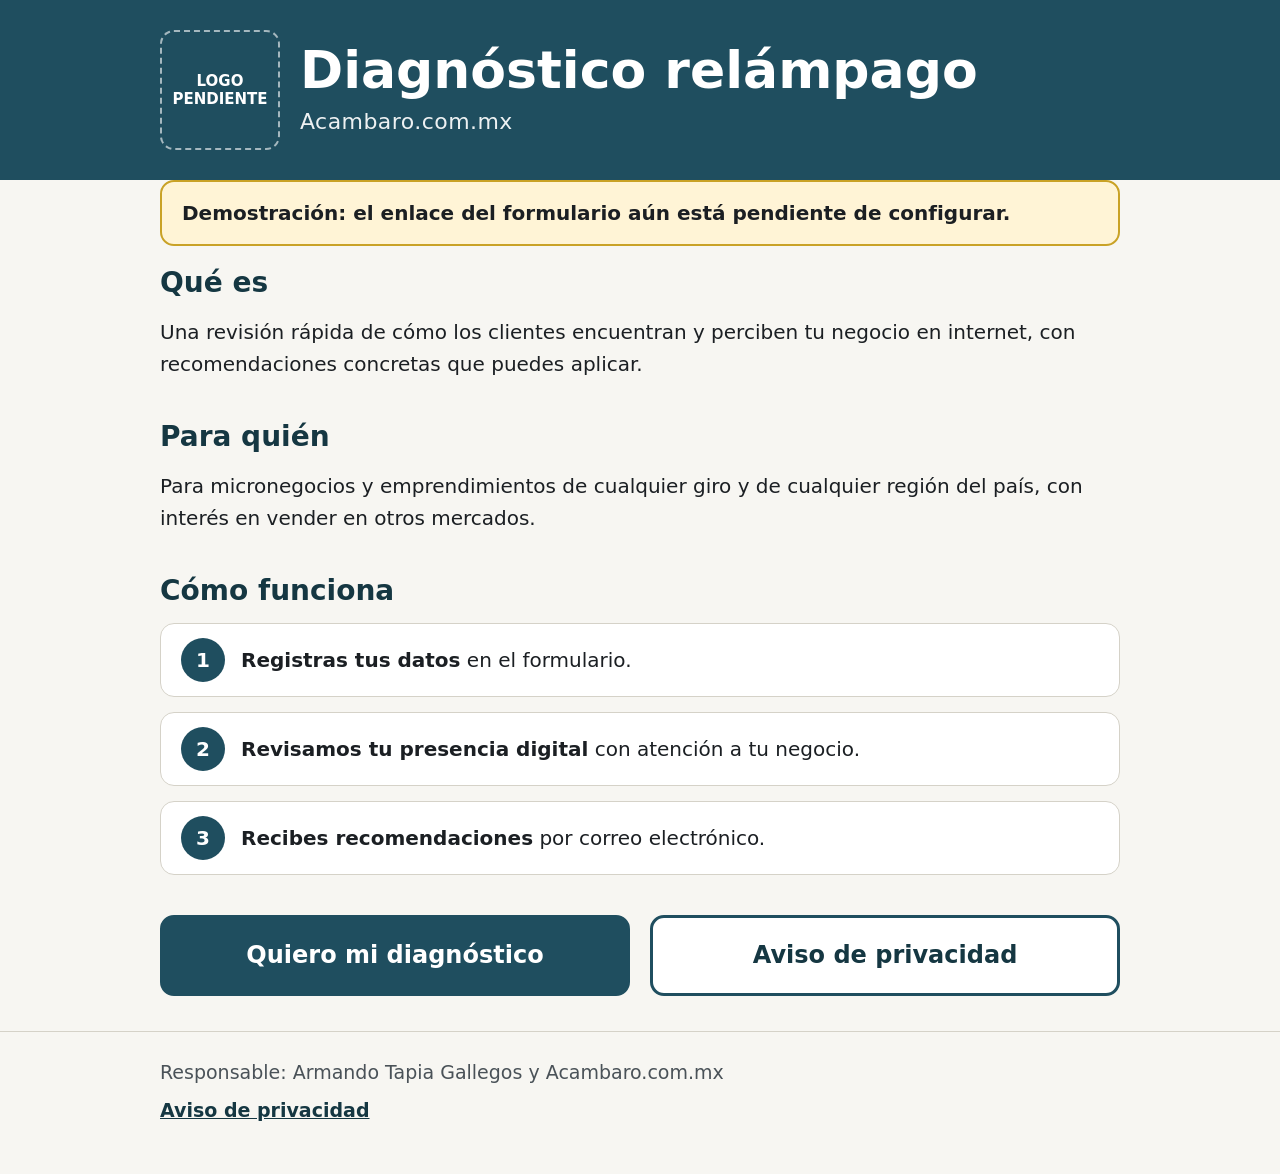
==== index.html @ 4624b3df "Sitio de demostración: Diagnóstico relámpago Co-Authored-By: Claude Sonnet 5.5 <noreply@anthropic.co" ====
<!DOCTYPE html>
<html lang="es-MX">
<head>
  <meta charset="utf-8">
  <meta name="viewport" content="width=device-width, initial-scale=1">
  <title>Diagnóstico relámpago · Acambaro.com.mx</title>
  <meta name="description" content="Revisión rápida de cómo los clientes encuentran y perciben tu negocio en internet, con recomendaciones concretas.">
  <link rel="stylesheet" href="css/styles.css">
</head>
<body>
  <a class="saltar" href="#contenido">Saltar al contenido</a>

  <header class="encabezado">
    <div class="contenedor">
      <!-- PENDIENTE: reemplazar por el logo de Acambaro.com.mx (ej. <img src="img/logo.svg" alt="Acambaro.com.mx">) -->
      <div class="logo-placeholder" aria-hidden="true">LOGO<br>PENDIENTE</div>
      <div>
        <h1>Diagnóstico relámpago</h1>
        <p class="marca">Acambaro.com.mx</p>
      </div>
    </div>
  </header>

  <main id="contenido" class="contenedor">
    <p id="aviso-demo" class="aviso-demo" role="status" hidden>
      Demostración: el enlace del formulario aún está pendiente de configurar.
    </p>

    <section aria-labelledby="que-es">
      <h2 id="que-es">Qué es</h2>
      <p>Una revisión rápida de cómo los clientes encuentran y perciben tu negocio en internet, con recomendaciones concretas que puedes aplicar.</p>
    </section>

    <section aria-labelledby="para-quien">
      <h2 id="para-quien">Para quién</h2>
      <p>Para micronegocios y emprendimientos de cualquier giro y de cualquier región del país, con interés en vender en otros mercados.</p>
    </section>

    <section aria-labelledby="como-funciona">
      <h2 id="como-funciona">Cómo funciona</h2>
      <ol class="pasos">
        <li><span class="paso-titulo">Registras tus datos</span> en el formulario.</li>
        <li><span class="paso-titulo">Revisamos tu presencia digital</span> con atención a tu negocio.</li>
        <li><span class="paso-titulo">Recibes recomendaciones</span> por correo electrónico.</li>
      </ol>
    </section>

    <section class="acciones" aria-label="Acciones">
      <a class="boton boton-principal" id="btn-registro" data-registro href="#" target="_blank" rel="noopener noreferrer">Quiero mi diagnóstico</a>
      <a class="boton boton-secundario" data-privacidad href="aviso-privacidad.html">Aviso de privacidad</a>
    </section>
  </main>

  <footer class="pie">
    <div class="contenedor">
      <p>Responsable: Armando Tapia Gallegos y Acambaro.com.mx</p>
      <p><a data-privacidad href="aviso-privacidad.html">Aviso de privacidad</a></p>
    </div>
  </footer>

  <script src="js/config.js"></script>
  <script src="js/main.js"></script>
</body>
</html>
---- css/styles.css ----
/* Diagnóstico relámpago · Acambaro.com.mx
   Mobile first. Paleta sobria; los colores de marca son PENDIENTE. */

:root {
  /* PENDIENTE: reemplazar por los colores de Acambaro.com.mx */
  --color-marca: #1f4e5f;
  --color-marca-oscuro: #153742;
  --color-acento: #b4531a;
  --color-fondo: #f7f6f2;
  --color-superficie: #ffffff;
  --color-texto: #1b1f23;
  --color-texto-suave: #4a5258;
  --color-borde: #d5d2c8;
  --radio: 14px;
}

*, *::before, *::after { box-sizing: border-box; }

html { font-size: 112.5%; } /* 18px base */

body {
  margin: 0;
  background: var(--color-fondo);
  color: var(--color-texto);
  font-family: system-ui, -apple-system, "Segoe UI", Roboto, "Helvetica Neue", Arial, sans-serif;
  line-height: 1.6;
}

.contenedor {
  width: 100%;
  max-width: 46rem;
  margin: 0 auto;
  padding: 0 1.25rem;
}

.saltar {
  position: absolute;
  left: -999px;
  top: 0;
  background: var(--color-superficie);
  color: var(--color-texto);
  padding: .75rem 1rem;
  z-index: 10;
}
.saltar:focus { left: 0; }

/* Encabezado */
.encabezado {
  background: var(--color-marca);
  color: #fff;
  padding: 1.5rem 0;
}
.encabezado .contenedor {
  display: flex;
  align-items: center;
  gap: 1rem;
}
.encabezado h1 {
  margin: 0;
  font-size: 1.9rem;
  line-height: 1.15;
}
.marca {
  margin: .15rem 0 0;
  font-size: 1.1rem;
  letter-spacing: .02em;
  opacity: .92;
}
.logo-placeholder {
  flex: none;
  width: 4.5rem;
  height: 4.5rem;
  display: grid;
  place-items: center;
  text-align: center;
  font-size: .6rem;
  font-weight: 700;
  line-height: 1.2;
  border: 2px dashed rgba(255,255,255,.6);
  border-radius: var(--radio);
}
.borrador {
  display: inline-block;
  margin: .5rem 0 0;
  padding: .25rem .75rem;
  background: var(--color-acento);
  color: #fff;
  font-weight: 700;
  border-radius: 999px;
  font-size: .95rem;
}

/* Contenido */
main { padding-top: 1.5rem; padding-bottom: 2rem; }

section { margin-bottom: 1.75rem; }

h2 {
  margin: 0 0 .5rem;
  font-size: 1.4rem;
  color: var(--color-marca-oscuro);
}
p { margin: 0 0 .75rem; }

.aviso-demo {
  padding: .75rem 1rem;
  background: #fff4d6;
  border: 2px solid #c9a227;
  border-radius: var(--radio);
  font-weight: 600;
}

.pasos {
  list-style: none;
  counter-reset: paso;
  margin: 0;
  padding: 0;
  display: grid;
  gap: .75rem;
}
.pasos li {
  counter-increment: paso;
  position: relative;
  padding: 1rem 1rem 1rem 4rem;
  background: var(--color-superficie);
  border: 1px solid var(--color-borde);
  border-radius: var(--radio);
}
.pasos li::before {
  content: counter(paso);
  position: absolute;
  left: 1rem;
  top: 50%;
  transform: translateY(-50%);
  width: 2.2rem;
  height: 2.2rem;
  display: grid;
  place-items: center;
  background: var(--color-marca);
  color: #fff;
  font-weight: 700;
  border-radius: 50%;
}
.paso-titulo { font-weight: 700; }

/* Botones */
.acciones {
  display: grid;
  gap: 1rem;
  margin-top: 2rem;
}
.boton {
  display: flex;
  align-items: center;
  justify-content: center;
  min-height: 3.75rem;
  padding: .9rem 1.5rem;
  border-radius: var(--radio);
  border: 3px solid var(--color-marca);
  font-size: 1.2rem;
  font-weight: 700;
  text-align: center;
  text-decoration: none;
}
.boton-principal { background: var(--color-marca); color: #fff; }
.boton-principal:hover { background: var(--color-marca-oscuro); }
.boton-secundario { background: var(--color-superficie); color: var(--color-marca-oscuro); }
.boton-secundario:hover { background: #eef3f4; }

a:focus-visible, .boton:focus-visible {
  outline: 4px solid var(--color-acento);
  outline-offset: 3px;
}

/* Pie */
.pie {
  border-top: 1px solid var(--color-borde);
  padding: 1.25rem 0 2rem;
  color: var(--color-texto-suave);
  font-size: .95rem;
}
.pie p { margin: 0 0 .4rem; }
.pie a { color: var(--color-marca-oscuro); font-weight: 600; }

/* Aviso legal */
.texto-legal ul { padding-left: 1.25rem; margin: 0 0 .75rem; }

/* Tablet y mayores: texto más grande para leer a un metro */
@media (min-width: 768px) {
  html { font-size: 125%; } /* 20px base */
  .contenedor { max-width: 52rem; padding: 0 2rem; }
  .encabezado h1 { font-size: 2.6rem; }
  .logo-placeholder { width: 6rem; height: 6rem; font-size: .75rem; }
  .acciones { grid-template-columns: 1fr 1fr; }
}

@media (prefers-reduced-motion: reduce) {
  * { transition: none !important; animation: none !important; }
}
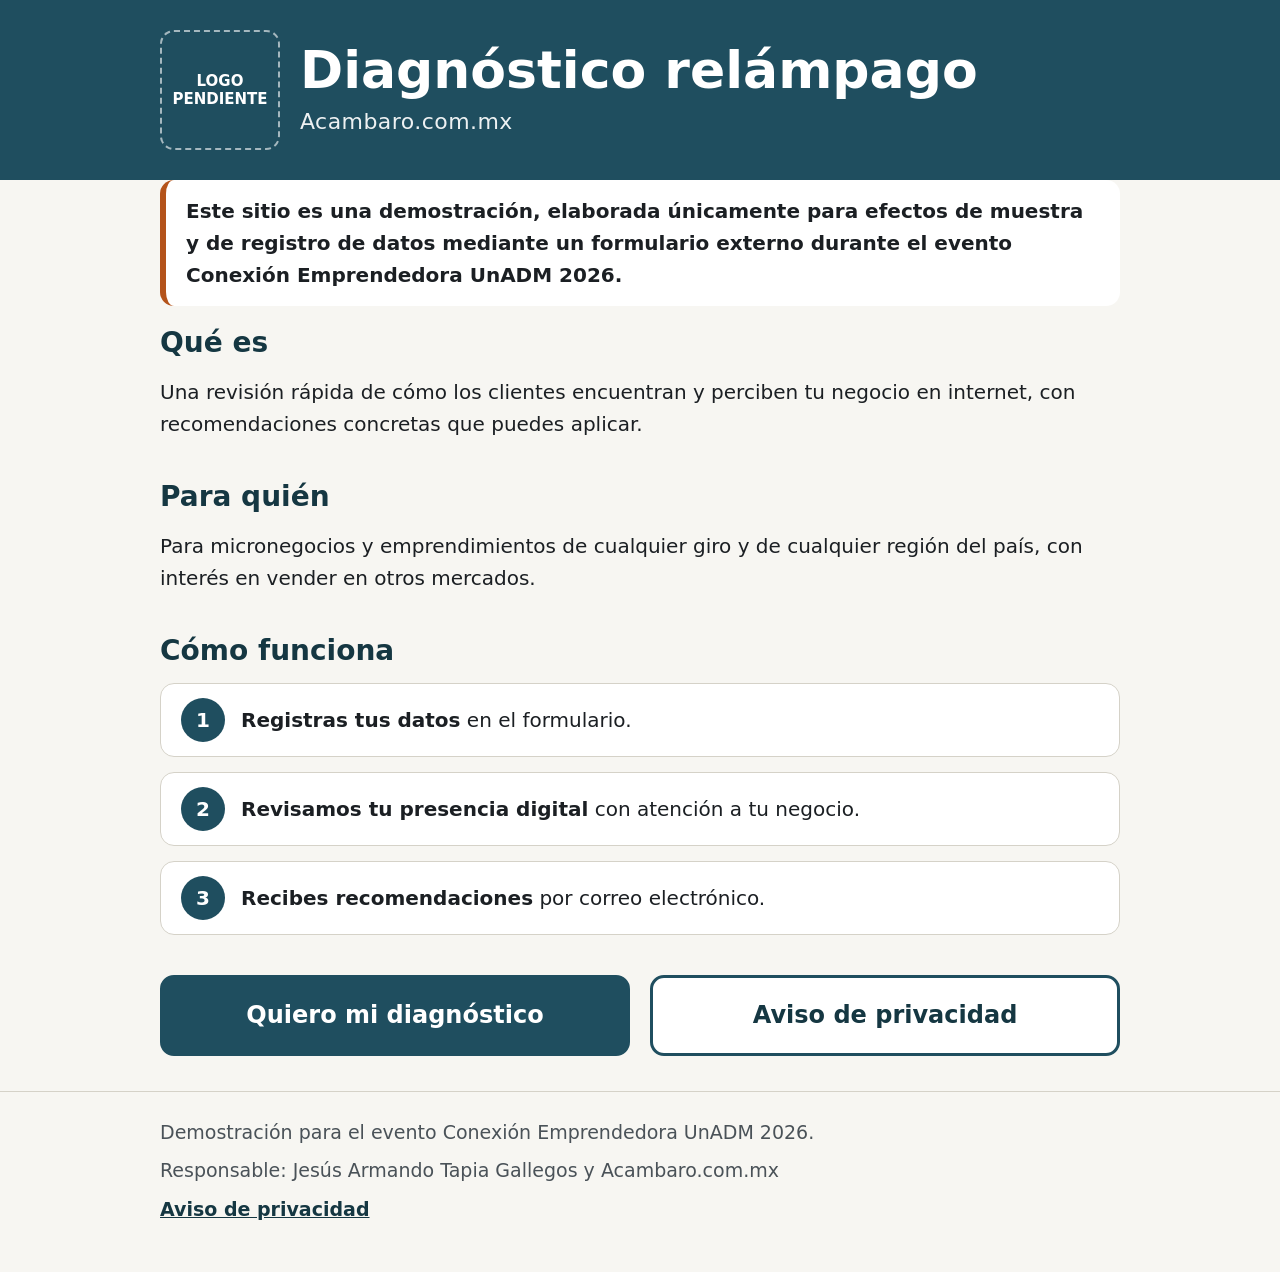
==== commit bc09f444: "Actualizar nombre del responsable y agregar leyenda de demostración Co-Authored-By: Claude Sonnet 5." ====
--- a/index.html
+++ b/index.html
@@ -22,6 +22,7 @@
   </header>
 
   <main id="contenido" class="contenedor">
+    <p class="leyenda-demo">Este sitio es una demostración, elaborada únicamente para efectos de muestra y de registro de datos mediante un formulario externo durante el evento Conexión Emprendedora UnADM 2026.</p>
     <p id="aviso-demo" class="aviso-demo" role="status" hidden>
       Demostración: el enlace del formulario aún está pendiente de configurar.
     </p>
@@ -53,7 +54,8 @@
 
   <footer class="pie">
     <div class="contenedor">
-      <p>Responsable: Armando Tapia Gallegos y Acambaro.com.mx</p>
+      <p class="leyenda-pie">Demostración para el evento Conexión Emprendedora UnADM 2026.</p>
+      <p>Responsable: Jesús Armando Tapia Gallegos y Acambaro.com.mx</p>
       <p><a data-privacidad href="aviso-privacidad.html">Aviso de privacidad</a></p>
     </div>
   </footer>
--- a/css/styles.css
+++ b/css/styles.css
@@ -110,6 +110,14 @@
   font-weight: 600;
 }
 
+.leyenda-demo {
+  padding: .75rem 1rem;
+  background: var(--color-superficie);
+  border-left: 6px solid var(--color-acento);
+  border-radius: var(--radio);
+  font-weight: 600;
+}
+
 .pasos {
   list-style: none;
   counter-reset: paso;
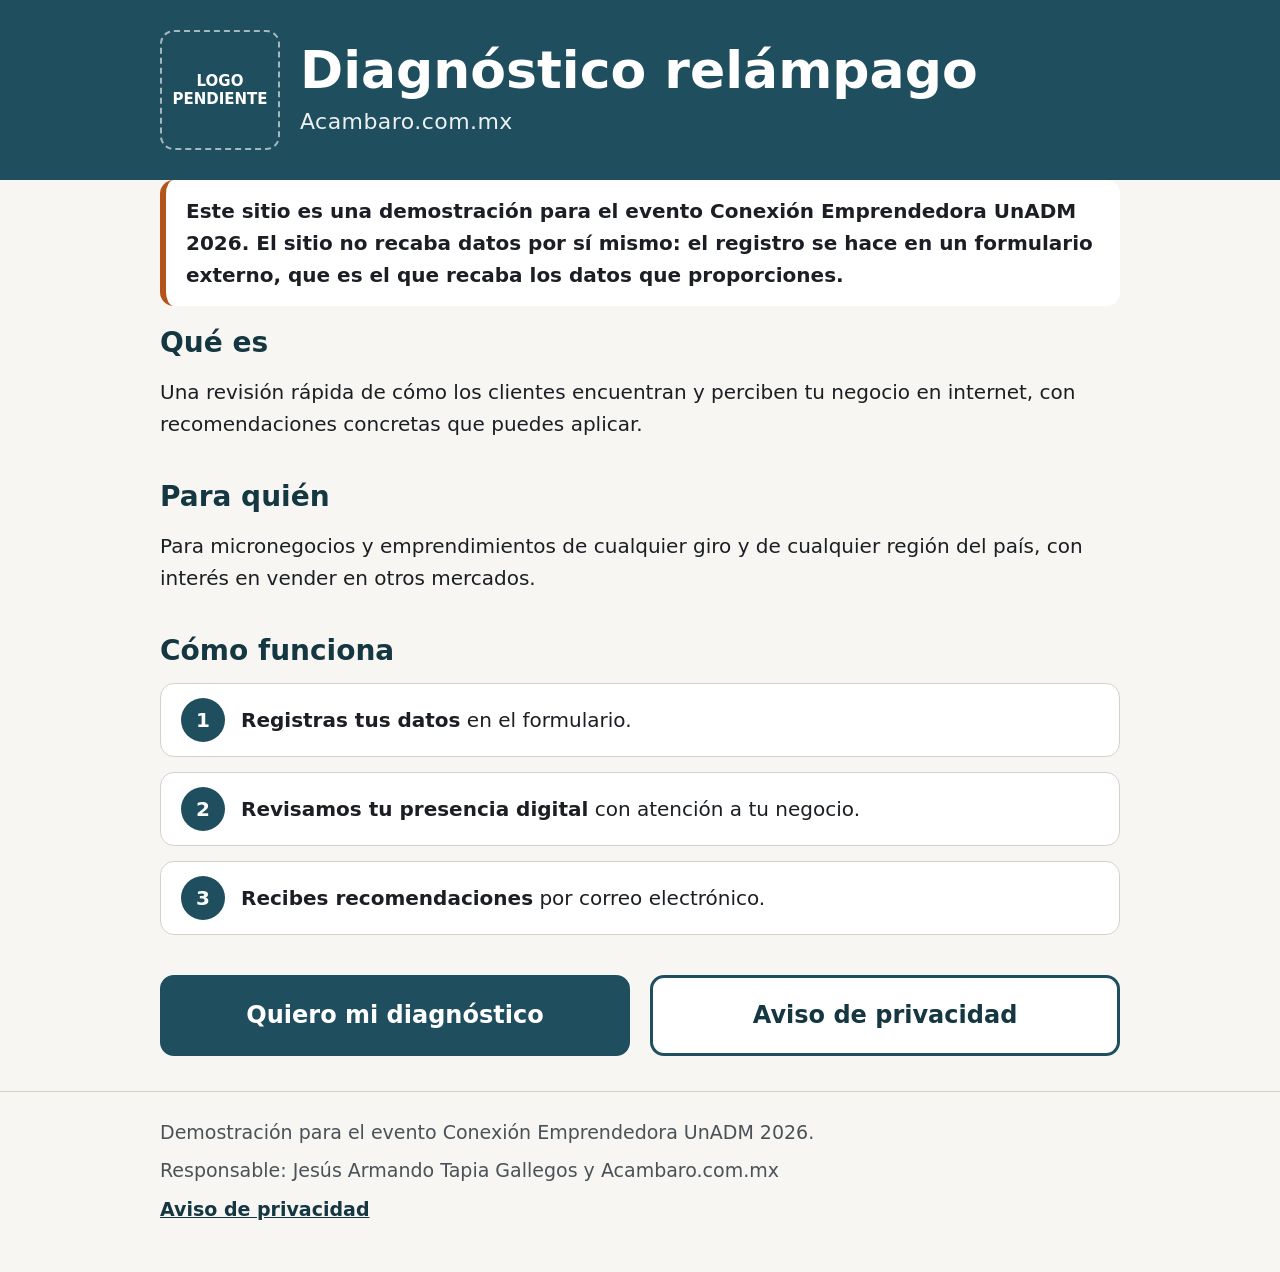
==== commit d79993aa: "Actualizar aviso de privacidad y leyenda del sitio según el formulario Co-Authored-By: Claude Sonnet" ====
--- a/index.html
+++ b/index.html
@@ -22,7 +22,7 @@
   </header>
 
   <main id="contenido" class="contenedor">
-    <p class="leyenda-demo">Este sitio es una demostración, elaborada únicamente para efectos de muestra y de registro de datos mediante un formulario externo durante el evento Conexión Emprendedora UnADM 2026.</p>
+    <p class="leyenda-demo">Este sitio es una demostración para el evento Conexión Emprendedora UnADM 2026. El sitio no recaba datos por sí mismo: el registro se hace en un formulario externo, que es el que recaba los datos que proporciones.</p>
     <p id="aviso-demo" class="aviso-demo" role="status" hidden>
       Demostración: el enlace del formulario aún está pendiente de configurar.
     </p>
@@ -47,7 +47,7 @@
     </section>
 
     <section class="acciones" aria-label="Acciones">
-      <a class="boton boton-principal" id="btn-registro" data-registro href="#" target="_blank" rel="noopener noreferrer">Quiero mi diagnóstico</a>
+      <a class="boton boton-principal" id="btn-registro" data-registro href="https://docs.google.com/forms/d/e/1FAIpQLSdJrWC0J5qKVaIEh0maUr8EmfonQ-8QM-LBSFH3HFvdYf_reA/viewform" target="_blank" rel="noopener noreferrer">Quiero mi diagnóstico</a>
       <a class="boton boton-secundario" data-privacidad href="aviso-privacidad.html">Aviso de privacidad</a>
     </section>
   </main>
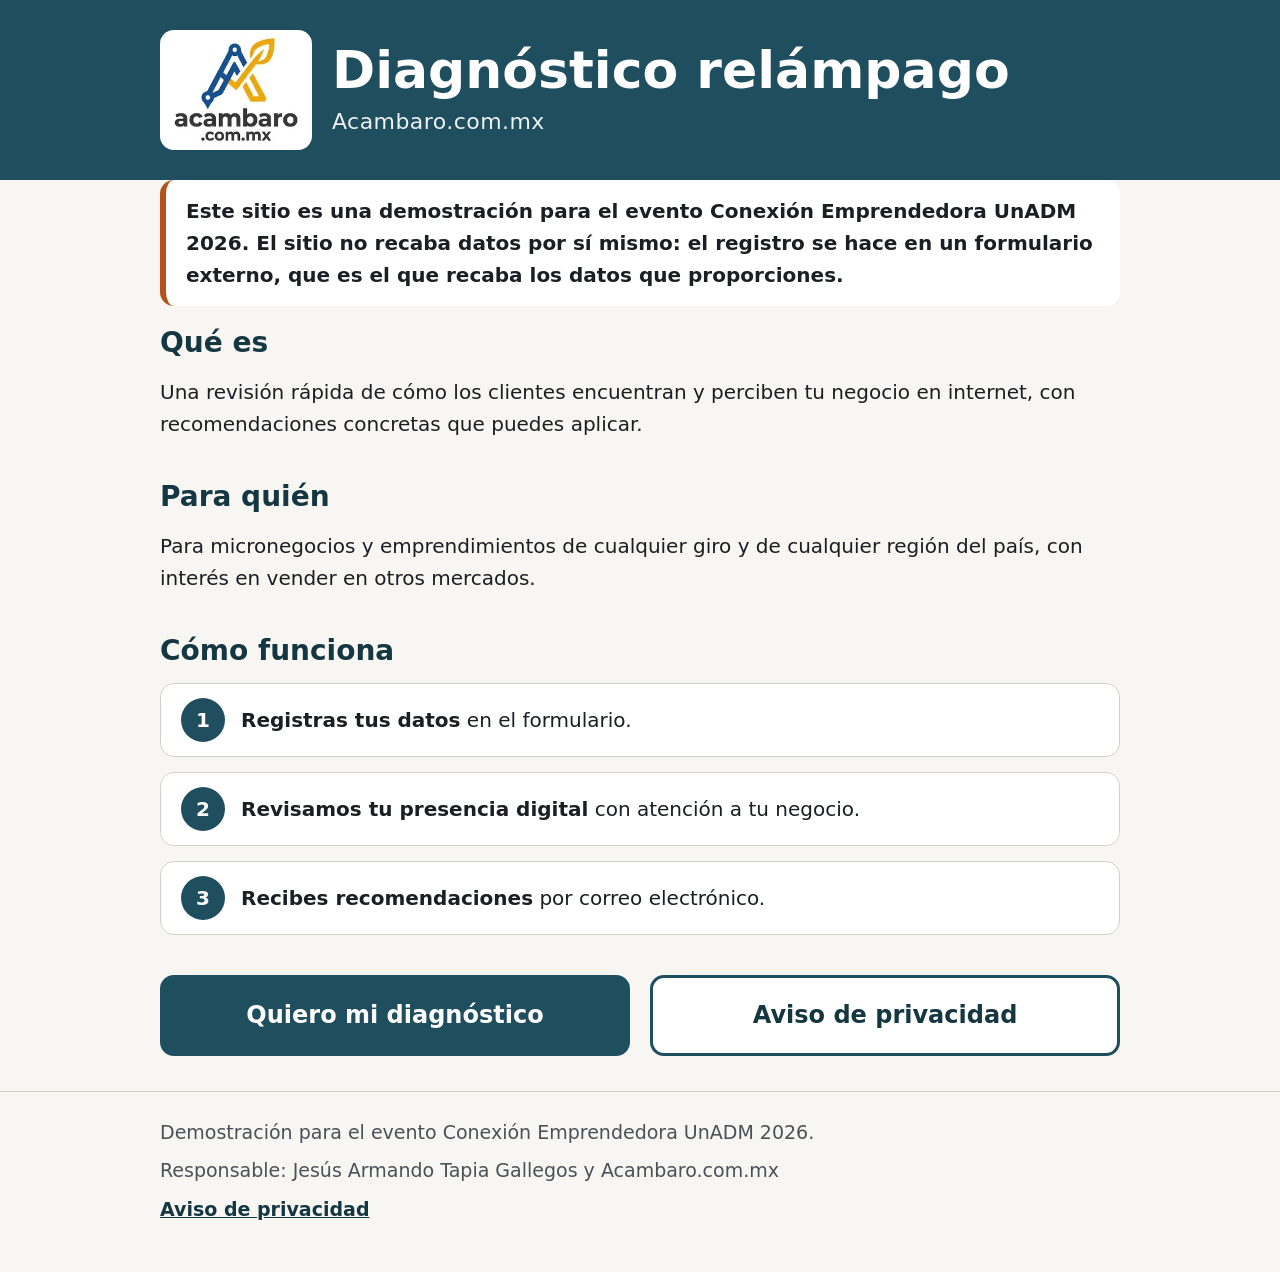
==== commit 1853d11f: "Integra el logo de Acambaro.com.mx en el encabezado Co-Authored-By: Claude Sonnet 5.5 <noreply@anthr" ====
--- a/index.html
+++ b/index.html
@@ -12,8 +12,7 @@
 
   <header class="encabezado">
     <div class="contenedor">
-      <!-- PENDIENTE: reemplazar por el logo de Acambaro.com.mx (ej. <img src="img/logo.svg" alt="Acambaro.com.mx">) -->
-      <div class="logo-placeholder" aria-hidden="true">LOGO<br>PENDIENTE</div>
+      <img class="logo" src="img/logo.jpg" width="234" height="195" alt="Acambaro.com.mx">
       <div>
         <h1>Diagnóstico relámpago</h1>
         <p class="marca">Acambaro.com.mx</p>
--- a/css/styles.css
+++ b/css/styles.css
@@ -66,17 +66,12 @@
   letter-spacing: .02em;
   opacity: .92;
 }
-.logo-placeholder {
+.logo {
   flex: none;
-  width: 4.5rem;
+  width: auto;
   height: 4.5rem;
-  display: grid;
-  place-items: center;
-  text-align: center;
-  font-size: .6rem;
-  font-weight: 700;
-  line-height: 1.2;
-  border: 2px dashed rgba(255,255,255,.6);
+  padding: .25rem .5rem;
+  background: #fff;
   border-radius: var(--radio);
 }
 .borrador {
@@ -198,7 +193,7 @@
   html { font-size: 125%; } /* 20px base */
   .contenedor { max-width: 52rem; padding: 0 2rem; }
   .encabezado h1 { font-size: 2.6rem; }
-  .logo-placeholder { width: 6rem; height: 6rem; font-size: .75rem; }
+  .logo { height: 6rem; }
   .acciones { grid-template-columns: 1fr 1fr; }
 }
 
